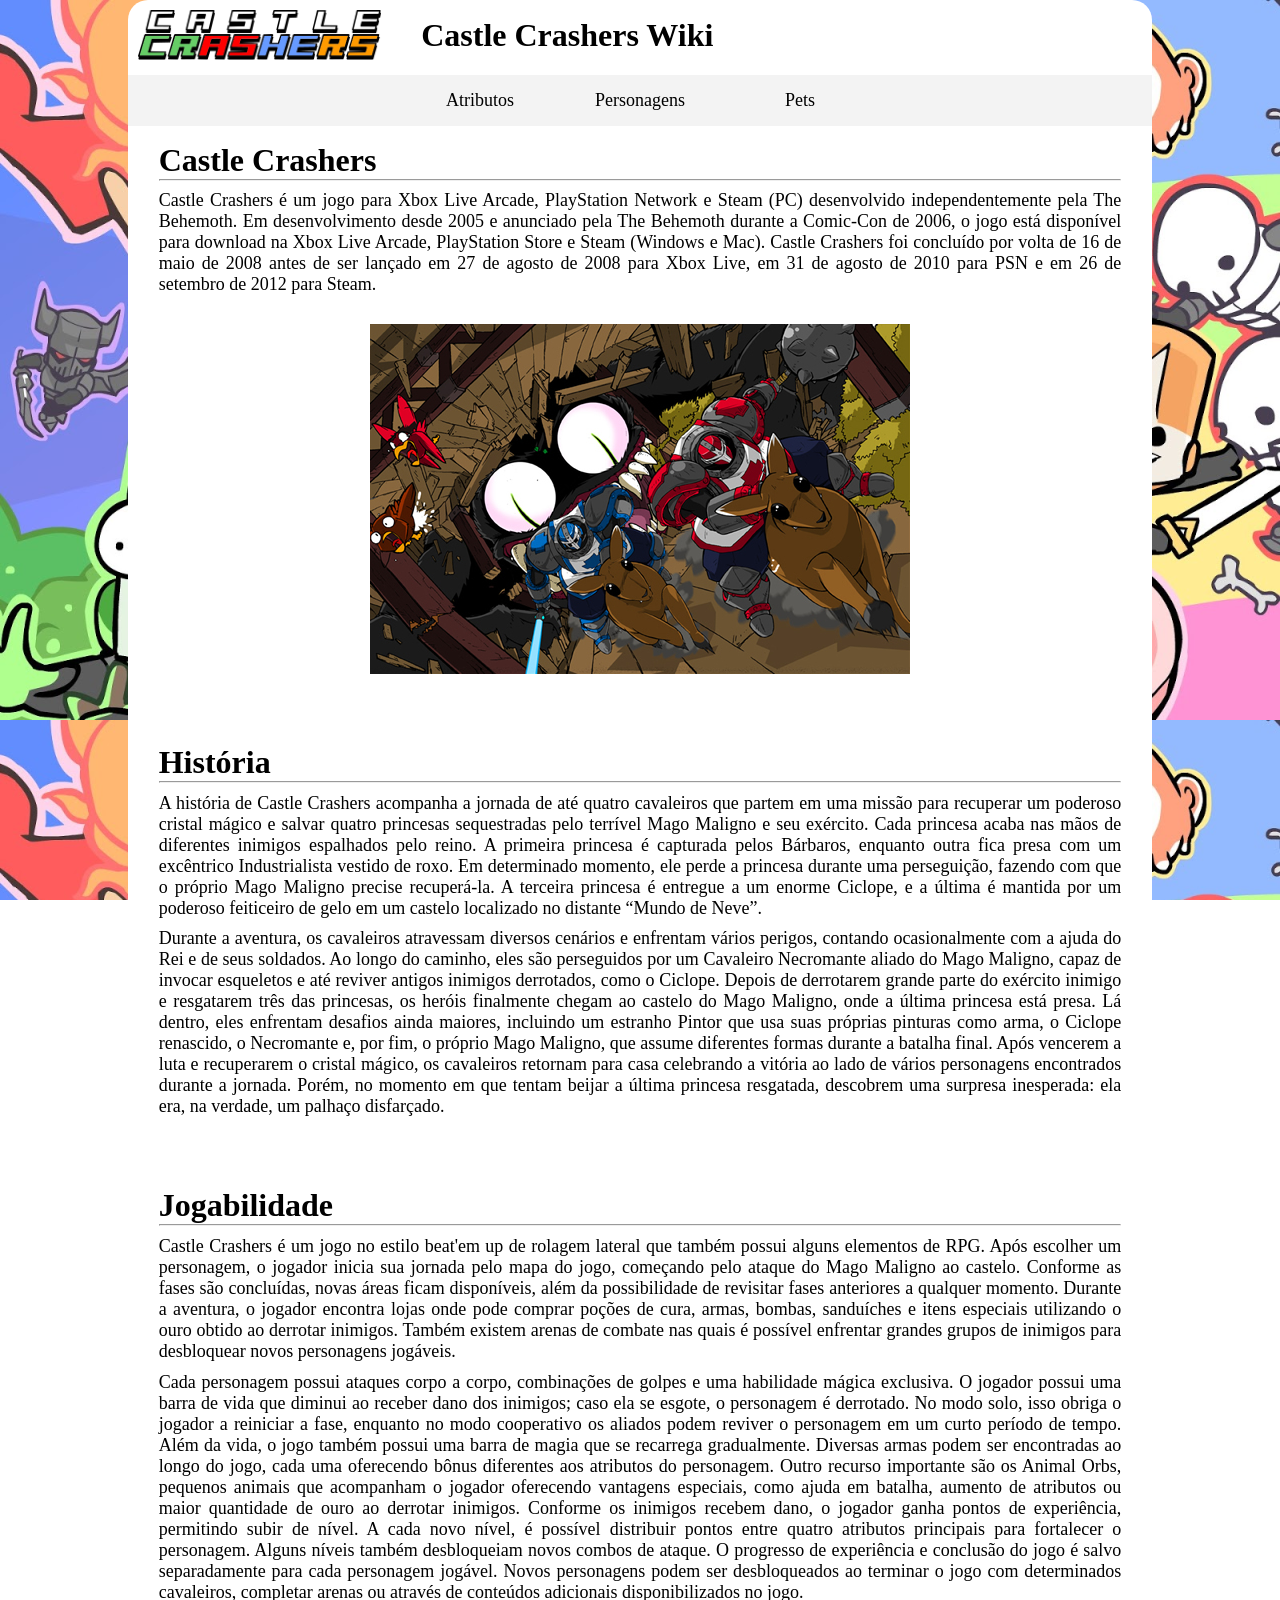
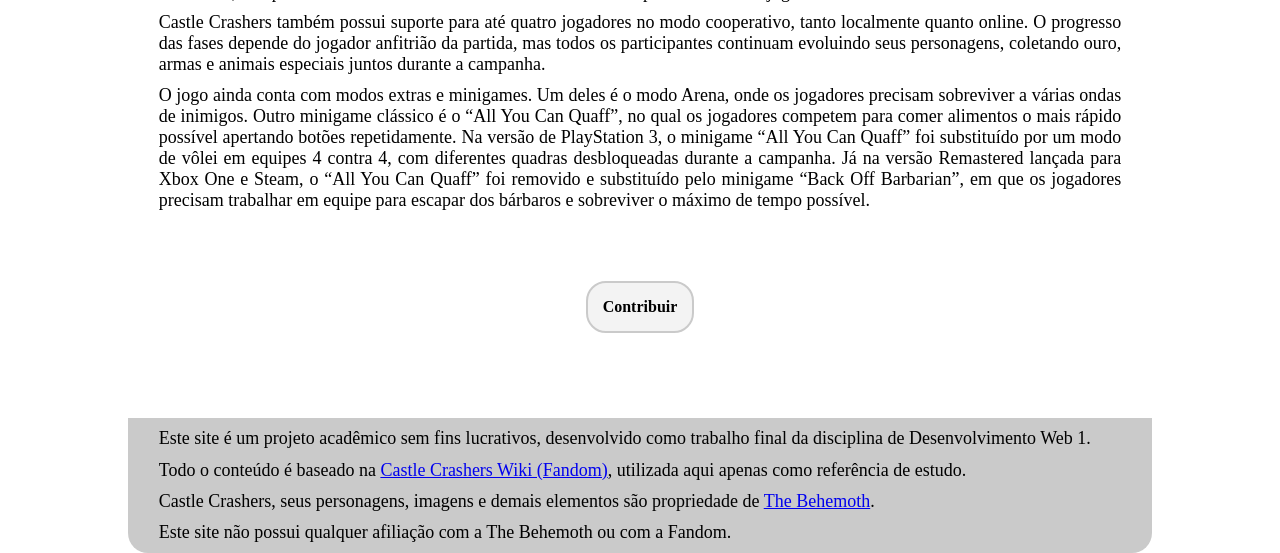
==== index.html @ 64198221 "Atualização no rodapé Tirei a div class='rodape' para usar a tag footer. Também mudei o texto do rod" ====
<!DOCTYPE html>
<html>
<head>
    <meta charset = "UTF-8">
    <title>Castle Crashers Wiki</title>
    <link rel = "icon" href = "imagens/icone.webp">
    <link rel = "stylesheet" href = "index.css">
</head>
<body>
    <div class = "container">

        <div class = "cabeçalho">
            <img src="imagens/logo.png" height="50px">
            <h1>Castle Crashers Wiki</h1>
        </div>
        
        <div class = "nav">
            <a href="atributos.html" class = "botao atributos">Atributos</a>
            <a href="personagens.html" class = "botao personagens">Personagens</a>
            <a href="pets.html" class = "botao pets">Pets</a>
        </div>
        
        <div class = "conteudo-principal">

            <div class="informacoes">
                <h1>Castle Crashers</h1>
                <hr>
                <p>
                Castle Crashers é um jogo para Xbox Live Arcade, PlayStation Network e Steam (PC) desenvolvido independentemente pela The Behemoth. Em desenvolvimento desde 2005 e anunciado pela The Behemoth durante a Comic-Con de 2006, o jogo está disponível para download na Xbox Live Arcade, PlayStation Store e Steam (Windows e Mac). Castle Crashers foi concluído por volta de 16 de maio de 2008 antes de ser lançado em 27 de agosto de 2008 para Xbox Live, em 31 de agosto de 2010 para PSN e em 26 de setembro de 2012 para Steam.
                </p>
                <figure>
                    <img src="imagens/imagem-da-pagina-principal.jpg" alt="imagem_sobre_o_jogo">
                </figure>
            </div>

            <div class = "historia">
                <h1>História</h1>
                <hr>
                <p>
                    A história de Castle Crashers acompanha a jornada de até quatro cavaleiros que partem em uma missão para recuperar um poderoso cristal mágico e salvar quatro princesas sequestradas pelo terrível Mago Maligno e seu exército. Cada princesa acaba nas mãos de diferentes inimigos espalhados pelo reino. A primeira princesa é capturada pelos Bárbaros, enquanto outra fica presa com um excêntrico Industrialista vestido de roxo. Em determinado momento, ele perde a princesa durante uma perseguição, fazendo com que o próprio Mago Maligno precise recuperá-la. A terceira princesa é entregue a um enorme Ciclope, e a última é mantida por um poderoso feiticeiro de gelo em um castelo localizado no distante “Mundo de Neve”.
                </p>
                <p>
                    Durante a aventura, os cavaleiros atravessam diversos cenários e enfrentam vários perigos, contando ocasionalmente com a ajuda do Rei e de seus soldados. Ao longo do caminho, eles são perseguidos por um Cavaleiro Necromante aliado do Mago Maligno, capaz de invocar esqueletos e até reviver antigos inimigos derrotados, como o Ciclope. Depois de derrotarem grande parte do exército inimigo e resgatarem três das princesas, os heróis finalmente chegam ao castelo do Mago Maligno, onde a última princesa está presa. Lá dentro, eles enfrentam desafios ainda maiores, incluindo um estranho Pintor que usa suas próprias pinturas como arma, o Ciclope renascido, o Necromante e, por fim, o próprio Mago Maligno, que assume diferentes formas durante a batalha final. Após vencerem a luta e recuperarem o cristal mágico, os cavaleiros retornam para casa celebrando a vitória ao lado de vários personagens encontrados durante a jornada. Porém, no momento em que tentam beijar a última princesa resgatada, descobrem uma surpresa inesperada: ela era, na verdade, um palhaço disfarçado.
                </p>
            </div>

            <div class = "jogabilidade">
                <h1>Jogabilidade</h1>
                <hr>
                <p>
                    Castle Crashers é um jogo no estilo beat'em up de rolagem lateral que também possui alguns elementos de RPG. Após escolher um personagem, o jogador inicia sua jornada pelo mapa do jogo, começando pelo ataque do Mago Maligno ao castelo. Conforme as fases são concluídas, novas áreas ficam disponíveis, além da possibilidade de revisitar fases anteriores a qualquer momento. Durante a aventura, o jogador encontra lojas onde pode comprar poções de cura, armas, bombas, sanduíches e itens especiais utilizando o ouro obtido ao derrotar inimigos. Também existem arenas de combate nas quais é possível enfrentar grandes grupos de inimigos para desbloquear novos personagens jogáveis.
                </p>
                <p>
                    Cada personagem possui ataques corpo a corpo, combinações de golpes e uma habilidade mágica exclusiva. O jogador possui uma barra de vida que diminui ao receber dano dos inimigos; caso ela se esgote, o personagem é derrotado. No modo solo, isso obriga o jogador a reiniciar a fase, enquanto no modo cooperativo os aliados podem reviver o personagem em um curto período de tempo. Além da vida, o jogo também possui uma barra de magia que se recarrega gradualmente. Diversas armas podem ser encontradas ao longo do jogo, cada uma oferecendo bônus diferentes aos atributos do personagem. Outro recurso importante são os Animal Orbs, pequenos animais que acompanham o jogador oferecendo vantagens especiais, como ajuda em batalha, aumento de atributos ou maior quantidade de ouro ao derrotar inimigos. Conforme os inimigos recebem dano, o jogador ganha pontos de experiência, permitindo subir de nível. A cada novo nível, é possível distribuir pontos entre quatro atributos principais para fortalecer o personagem. Alguns níveis também desbloqueiam novos combos de ataque. O progresso de experiência e conclusão do jogo é salvo separadamente para cada personagem jogável. Novos personagens podem ser desbloqueados ao terminar o jogo com determinados cavaleiros, completar arenas ou através de conteúdos adicionais disponibilizados no jogo.
                </p>
                <p>
                    Castle Crashers também possui suporte para até quatro jogadores no modo cooperativo, tanto localmente quanto online. O progresso das fases depende do jogador anfitrião da partida, mas todos os participantes continuam evoluindo seus personagens, coletando ouro, armas e animais especiais juntos durante a campanha.
                </p>
                <p>
                    O jogo ainda conta com modos extras e minigames. Um deles é o modo Arena, onde os jogadores precisam sobreviver a várias ondas de inimigos. Outro minigame clássico é o “All You Can Quaff”, no qual os jogadores competem para comer alimentos o mais rápido possível apertando botões repetidamente. Na versão de PlayStation 3, o minigame “All You Can Quaff” foi substituído por um modo de vôlei em equipes 4 contra 4, com diferentes quadras desbloqueadas durante a campanha. Já na versão Remastered lançada para Xbox One e Steam, o “All You Can Quaff” foi removido e substituído pelo minigame “Back Off Barbarian”, em que os jogadores precisam trabalhar em equipe para escapar dos bárbaros e sobreviver o máximo de tempo possível.
                </p>
            </div>

            <div class="contribuicao">
                <a href = "cadastro.html">Contribuir</a>
            </div>
        </div>

        <footer>
            <p>Este site é um projeto acadêmico sem fins lucrativos, desenvolvido como trabalho final da disciplina de Desenvolvimento Web 1.</p>
            <p>Todo o conteúdo é baseado na <a href="https://castlecrashers.fandom.com/wiki/Castle_Crashers_Wiki" target="_blank">Castle Crashers Wiki (Fandom)</a>, utilizada aqui apenas como referência de estudo.</p>
            <p>Castle Crashers, seus personagens, imagens e demais elementos são propriedade de <a href="https://www.thebehemoth.com/" target="_blank">The Behemoth</a>.</p>
            <p>Este site não possui qualquer afiliação com a The Behemoth ou com a Fandom.</p>
        </footer>

    </div>
</body>
</html>
---- index.css ----
* {
    margin: 0;
    padding: 0;
}

body {
    background-image: url(imagens/imagem_de_fundo.jpg);
    background-repeat: repeat;
    background-attachment: fixed;
    background-size: 100%;
}

.container {
    display: flex;
    flex-direction: column;
    margin: 0 10% 0 10%;
    background-color: white;
    gap: 5px;
    border-radius: 20px;
    text-align: justify;
}

.cabeçalho {
    display: flex;
    align-items: center;
    gap: 30px;
    height: 5%;
}

.cabeçalho img {
    margin: 1%;
}

.nav {
    display: flex;
    justify-content: center;
    align-items: center;
    gap: 30px;
    background-color: rgb(243, 243, 243);
}

.botao {
    display: flex;
    justify-content: center;
    align-items: center;
    height: 100%;
    width: 100px;
    padding: 15px;
    text-decoration: none;
    color: black;
    cursor: pointer;
    font-size: 18px;
}

.botao:hover {
    background-color: rgb(202, 202, 202);
}

.conteudo-principal {
    margin: 1% 3% 1% 3%;
    display: flex;
    flex-direction: column;
    gap: 70px;
}

.conteudo-principal img {
    margin: 3% auto 0% auto;
    display: block;
}

.conteudo-principal p {
    margin-top: 1%;
    font-size: 18px;
}

.contribuicao {
    display: flex;
    align-items: center;
    justify-content: center;
}

.contribuicao a {
    background-color: rgb(243, 243, 243);
    border: 2px solid rgb(202, 202, 202);
    border-radius: 20px;
    padding: 15px;
    text-decoration: none;
    color: black;
    font-weight: bold;
}

footer {
    margin-top: 70px;
    height: auto;
    border-radius: 0px 0px 20px 20px;
    background-color: rgb(202, 202, 202);
}

footer p {
    margin: 1% 3% 1% 3%;
    font-size: 18px;
}



@media (max-width: 750px) {
    .informacoes img {
        height: 150px;
    }
    h1 {
        font-size: 26px;
    }
    h2 {
        font-size: 20px;
    }
    p {
        font-size: 14px;
    }
}
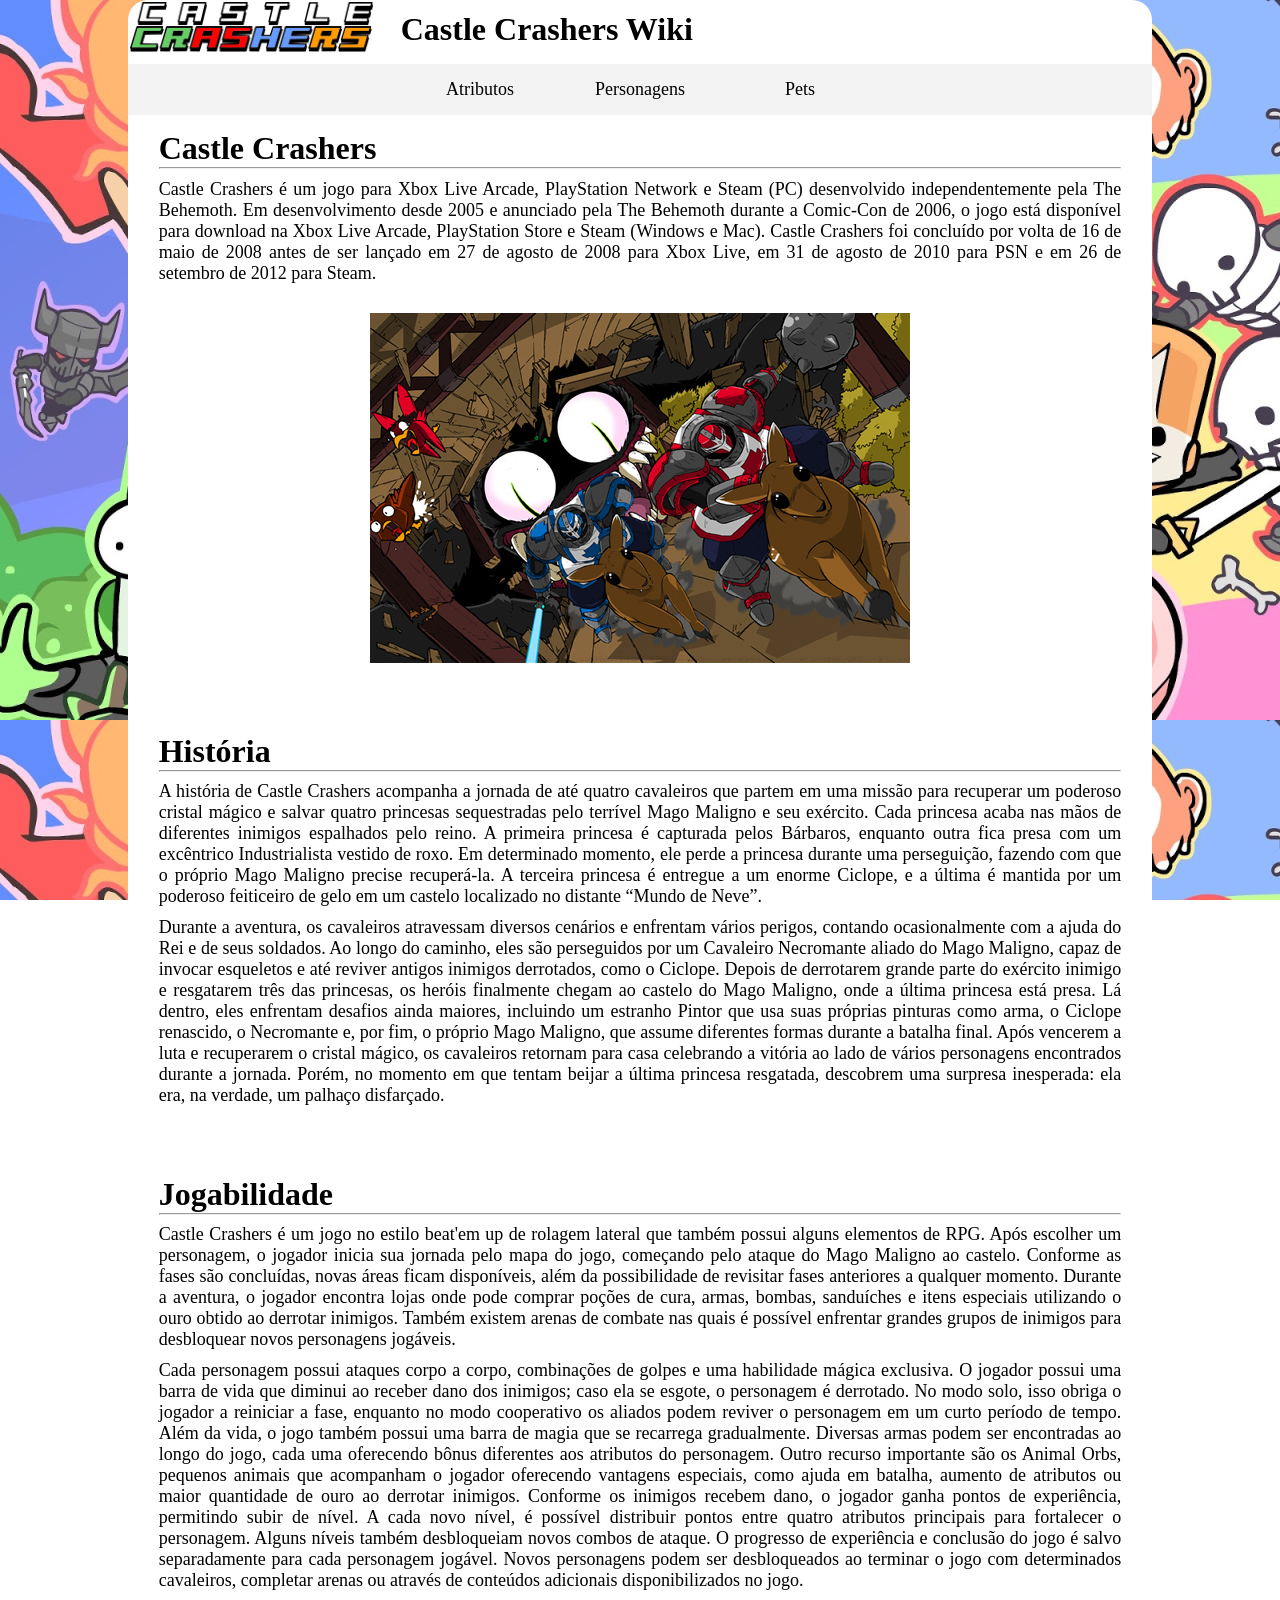
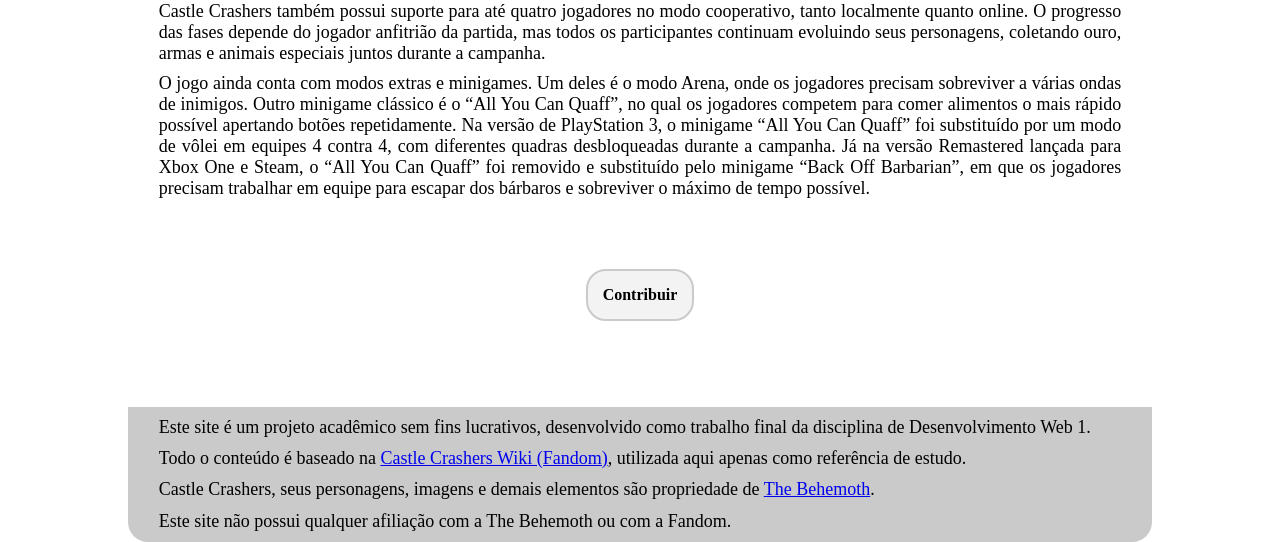
==== commit 0ca9f3bb: "Âncora na logo Coloquei a logo em todas as páginas como ancora para a página inicial." ====
--- a/index.html
+++ b/index.html
@@ -10,7 +10,7 @@
     <div class = "container">
 
         <div class = "cabeçalho">
-            <img src="imagens/logo.png" height="50px">
+            <a href="index.html"><img src="imagens/logo.png" height="50px"></a>
             <h1>Castle Crashers Wiki</h1>
         </div>
         
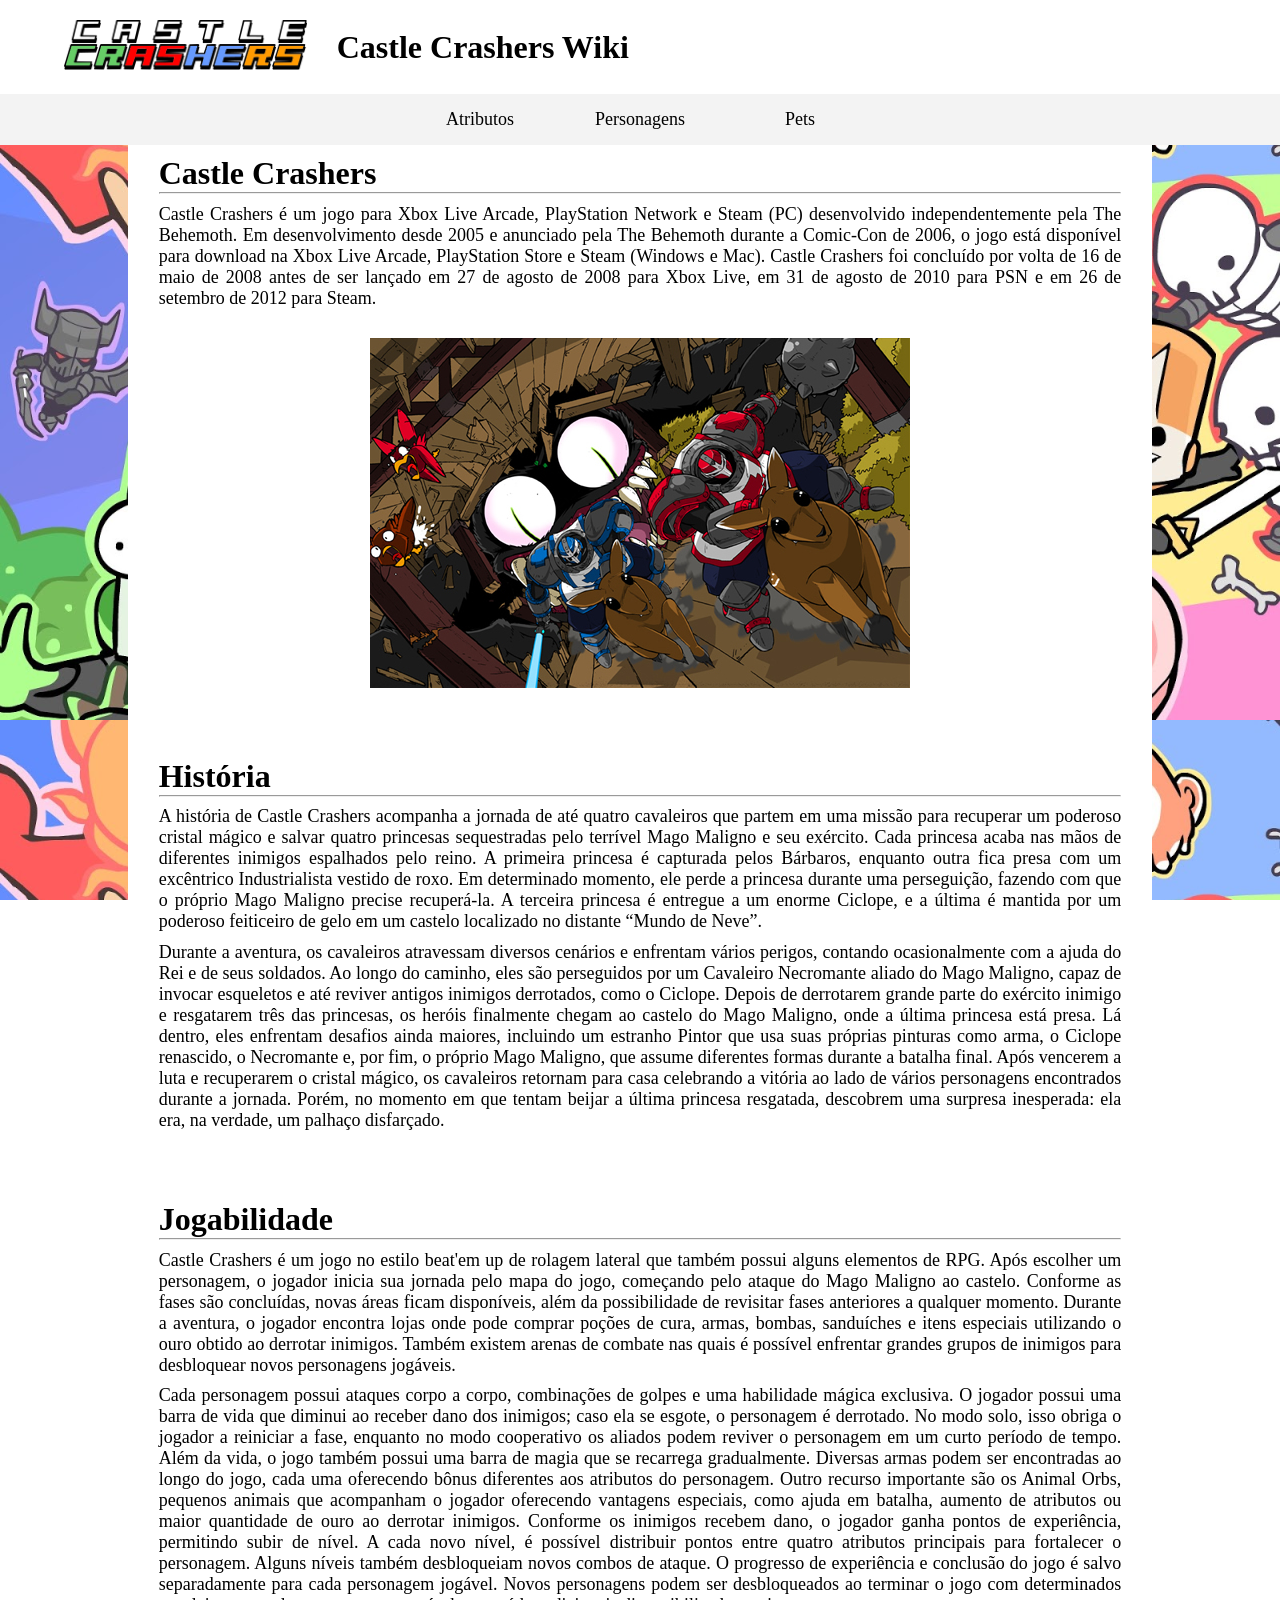
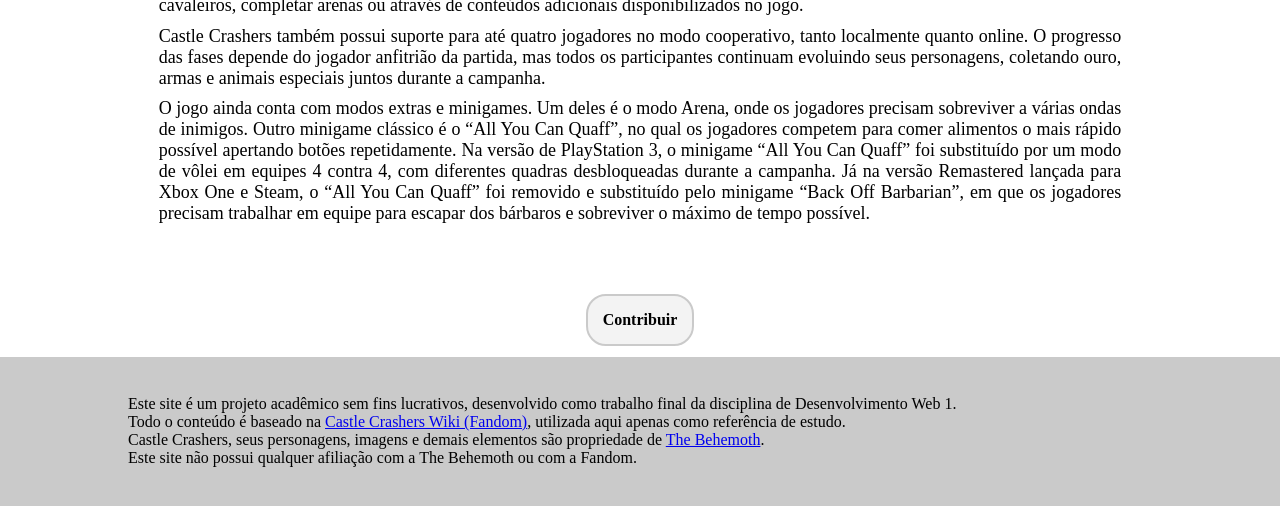
==== commit 89620590: "Alteração nas tags e mudança da estrutura Tirei o cabeçalho, navegação e rodapé do container." ====
--- a/index.html
+++ b/index.html
@@ -7,18 +7,19 @@
     <link rel = "stylesheet" href = "index.css">
 </head>
 <body>
-    <div class = "container">
+    
+    <header>
+        <a href="index.html"><img src="imagens/logo.png" height="50px"></a>
+        <h1>Castle Crashers Wiki</h1>
+    </header>
 
-        <div class = "cabeçalho">
-            <a href="index.html"><img src="imagens/logo.png" height="50px"></a>
-            <h1>Castle Crashers Wiki</h1>
-        </div>
-        
-        <div class = "nav">
-            <a href="atributos.html" class = "botao atributos">Atributos</a>
-            <a href="personagens.html" class = "botao personagens">Personagens</a>
-            <a href="pets.html" class = "botao pets">Pets</a>
-        </div>
+    <nav>
+        <a href="atributos.html" class = "botao atributos">Atributos</a>
+        <a href="personagens.html" class = "botao personagens">Personagens</a>
+        <a href="pets.html" class = "botao pets">Pets</a>
+    </nav>
+
+    <main>
         
         <div class = "conteudo-principal">
 
@@ -66,13 +67,14 @@
             </div>
         </div>
 
-        <footer>
-            <p>Este site é um projeto acadêmico sem fins lucrativos, desenvolvido como trabalho final da disciplina de Desenvolvimento Web 1.</p>
-            <p>Todo o conteúdo é baseado na <a href="https://castlecrashers.fandom.com/wiki/Castle_Crashers_Wiki" target="_blank">Castle Crashers Wiki (Fandom)</a>, utilizada aqui apenas como referência de estudo.</p>
-            <p>Castle Crashers, seus personagens, imagens e demais elementos são propriedade de <a href="https://www.thebehemoth.com/" target="_blank">The Behemoth</a>.</p>
-            <p>Este site não possui qualquer afiliação com a The Behemoth ou com a Fandom.</p>
-        </footer>
+    </main>
 
-    </div>
+    <footer>
+        <p>Este site é um projeto acadêmico sem fins lucrativos, desenvolvido como trabalho final da disciplina de Desenvolvimento Web 1.</p>
+        <p>Todo o conteúdo é baseado na <a href="https://castlecrashers.fandom.com/wiki/Castle_Crashers_Wiki" target="_blank">Castle Crashers Wiki (Fandom)</a>, utilizada aqui apenas como referência de estudo.</p>
+        <p>Castle Crashers, seus personagens, imagens e demais elementos são propriedade de <a href="https://www.thebehemoth.com/" target="_blank">The Behemoth</a>.</p>
+        <p>Este site não possui qualquer afiliação com a The Behemoth ou com a Fandom.</p>
+    </footer>
+
 </body>
 </html>
--- a/index.css
+++ b/index.css
@@ -10,33 +10,32 @@
     background-size: 100%;
 }
 
-.container {
+header {
+    display: flex;
+    align-items: center;
+    gap: 30px;
+    padding: 20px 5%;
+    background-color: white;
+}
+
+nav {
+    display: flex;
+    justify-content: center;
+    align-items: center;
+    gap: 30px;
+    background-color: rgb(243, 243, 243);
+    position: sticky;
+    top: 0;
+    z-index: 100;
+}
+
+main {
     display: flex;
     flex-direction: column;
     margin: 0 10% 0 10%;
     background-color: white;
     gap: 5px;
-    border-radius: 20px;
     text-align: justify;
-}
-
-.cabeçalho {
-    display: flex;
-    align-items: center;
-    gap: 30px;
-    height: 5%;
-}
-
-.cabeçalho img {
-    margin: 1%;
-}
-
-.nav {
-    display: flex;
-    justify-content: center;
-    align-items: center;
-    gap: 30px;
-    background-color: rgb(243, 243, 243);
 }
 
 .botao {
@@ -90,18 +89,9 @@
 }
 
 footer {
-    margin-top: 70px;
-    height: auto;
-    border-radius: 0px 0px 20px 20px;
     background-color: rgb(202, 202, 202);
+    padding: 3% 10%;
 }
-
-footer p {
-    margin: 1% 3% 1% 3%;
-    font-size: 18px;
-}
-
-
 
 @media (max-width: 750px) {
     .informacoes img {
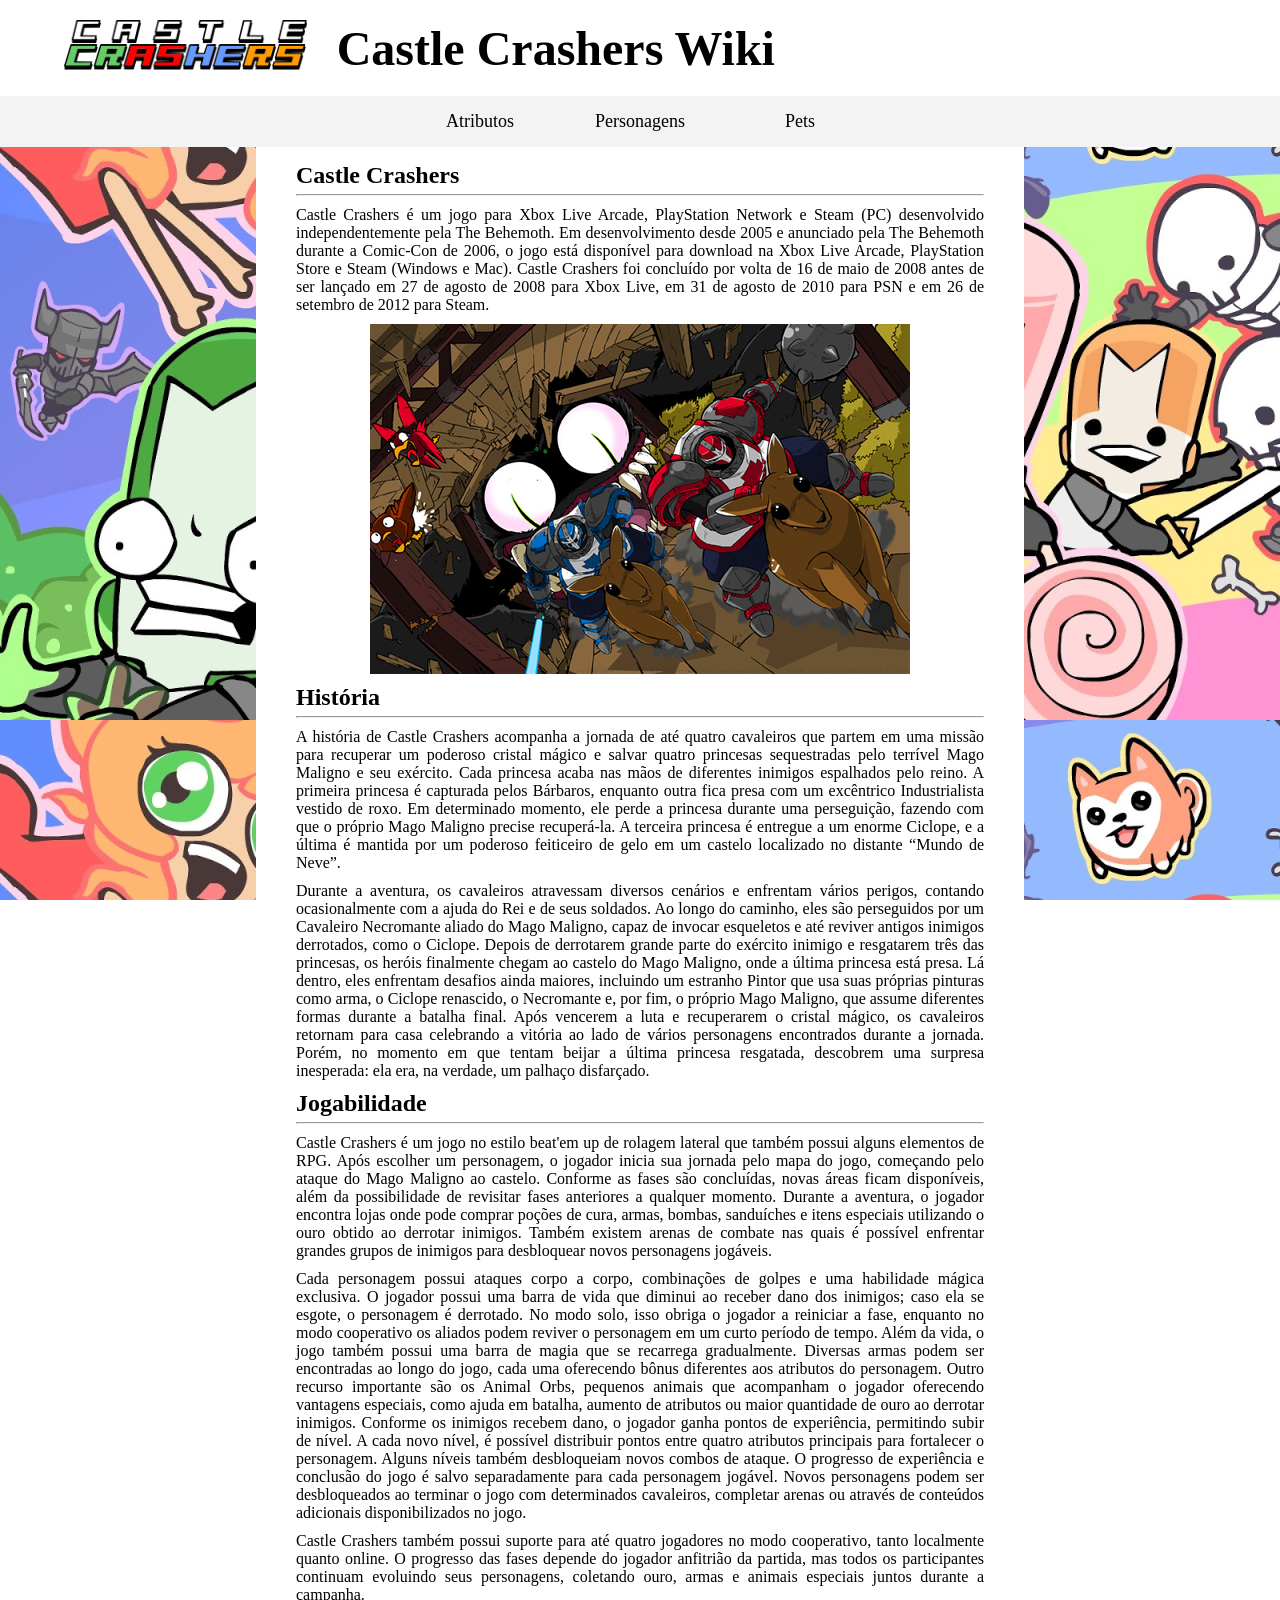
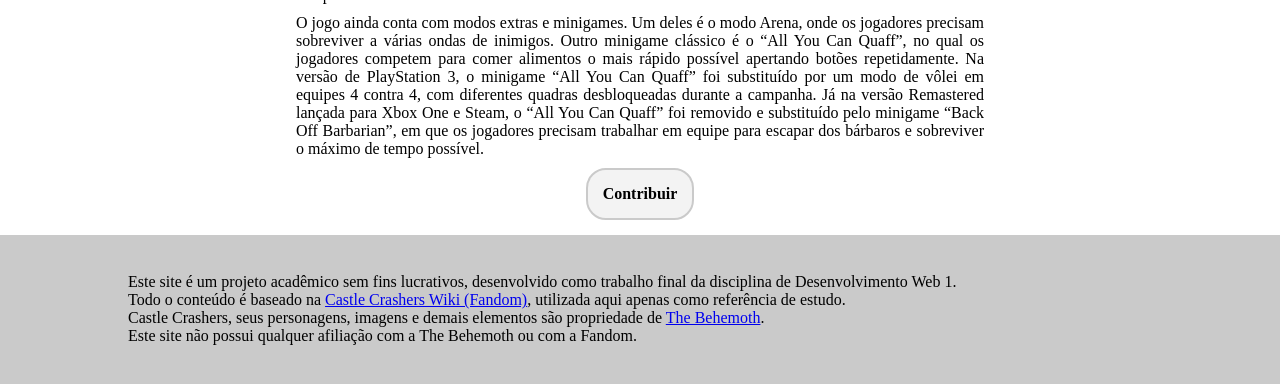
==== commit 4fb55509: "Mudança no index Troquei div por tags que representem as divs anteriores." ====
--- a/index.html
+++ b/index.html
@@ -20,53 +20,48 @@
     </nav>
 
     <main>
-        
-        <div class = "conteudo-principal">
+        <section>
+            <h2>Castle Crashers</h2>
+            <hr>
+            <p>
+            Castle Crashers é um jogo para Xbox Live Arcade, PlayStation Network e Steam (PC) desenvolvido independentemente pela The Behemoth. Em desenvolvimento desde 2005 e anunciado pela The Behemoth durante a Comic-Con de 2006, o jogo está disponível para download na Xbox Live Arcade, PlayStation Store e Steam (Windows e Mac). Castle Crashers foi concluído por volta de 16 de maio de 2008 antes de ser lançado em 27 de agosto de 2008 para Xbox Live, em 31 de agosto de 2010 para PSN e em 26 de setembro de 2012 para Steam.
+            </p>
+            <figure>
+                <img src="imagens/imagem-da-pagina-principal.jpg" alt="imagem_sobre_o_jogo">
+            </figure>
+        </section>
 
-            <div class="informacoes">
-                <h1>Castle Crashers</h1>
-                <hr>
-                <p>
-                Castle Crashers é um jogo para Xbox Live Arcade, PlayStation Network e Steam (PC) desenvolvido independentemente pela The Behemoth. Em desenvolvimento desde 2005 e anunciado pela The Behemoth durante a Comic-Con de 2006, o jogo está disponível para download na Xbox Live Arcade, PlayStation Store e Steam (Windows e Mac). Castle Crashers foi concluído por volta de 16 de maio de 2008 antes de ser lançado em 27 de agosto de 2008 para Xbox Live, em 31 de agosto de 2010 para PSN e em 26 de setembro de 2012 para Steam.
-                </p>
-                <figure>
-                    <img src="imagens/imagem-da-pagina-principal.jpg" alt="imagem_sobre_o_jogo">
-                </figure>
-            </div>
+        <section>
+            <h2>História</h2>
+            <hr>
+            <p>
+                A história de Castle Crashers acompanha a jornada de até quatro cavaleiros que partem em uma missão para recuperar um poderoso cristal mágico e salvar quatro princesas sequestradas pelo terrível Mago Maligno e seu exército. Cada princesa acaba nas mãos de diferentes inimigos espalhados pelo reino. A primeira princesa é capturada pelos Bárbaros, enquanto outra fica presa com um excêntrico Industrialista vestido de roxo. Em determinado momento, ele perde a princesa durante uma perseguição, fazendo com que o próprio Mago Maligno precise recuperá-la. A terceira princesa é entregue a um enorme Ciclope, e a última é mantida por um poderoso feiticeiro de gelo em um castelo localizado no distante “Mundo de Neve”.
+            </p>
+            <p>
+                Durante a aventura, os cavaleiros atravessam diversos cenários e enfrentam vários perigos, contando ocasionalmente com a ajuda do Rei e de seus soldados. Ao longo do caminho, eles são perseguidos por um Cavaleiro Necromante aliado do Mago Maligno, capaz de invocar esqueletos e até reviver antigos inimigos derrotados, como o Ciclope. Depois de derrotarem grande parte do exército inimigo e resgatarem três das princesas, os heróis finalmente chegam ao castelo do Mago Maligno, onde a última princesa está presa. Lá dentro, eles enfrentam desafios ainda maiores, incluindo um estranho Pintor que usa suas próprias pinturas como arma, o Ciclope renascido, o Necromante e, por fim, o próprio Mago Maligno, que assume diferentes formas durante a batalha final. Após vencerem a luta e recuperarem o cristal mágico, os cavaleiros retornam para casa celebrando a vitória ao lado de vários personagens encontrados durante a jornada. Porém, no momento em que tentam beijar a última princesa resgatada, descobrem uma surpresa inesperada: ela era, na verdade, um palhaço disfarçado.
+            </p>
+        </section>
 
-            <div class = "historia">
-                <h1>História</h1>
-                <hr>
-                <p>
-                    A história de Castle Crashers acompanha a jornada de até quatro cavaleiros que partem em uma missão para recuperar um poderoso cristal mágico e salvar quatro princesas sequestradas pelo terrível Mago Maligno e seu exército. Cada princesa acaba nas mãos de diferentes inimigos espalhados pelo reino. A primeira princesa é capturada pelos Bárbaros, enquanto outra fica presa com um excêntrico Industrialista vestido de roxo. Em determinado momento, ele perde a princesa durante uma perseguição, fazendo com que o próprio Mago Maligno precise recuperá-la. A terceira princesa é entregue a um enorme Ciclope, e a última é mantida por um poderoso feiticeiro de gelo em um castelo localizado no distante “Mundo de Neve”.
-                </p>
-                <p>
-                    Durante a aventura, os cavaleiros atravessam diversos cenários e enfrentam vários perigos, contando ocasionalmente com a ajuda do Rei e de seus soldados. Ao longo do caminho, eles são perseguidos por um Cavaleiro Necromante aliado do Mago Maligno, capaz de invocar esqueletos e até reviver antigos inimigos derrotados, como o Ciclope. Depois de derrotarem grande parte do exército inimigo e resgatarem três das princesas, os heróis finalmente chegam ao castelo do Mago Maligno, onde a última princesa está presa. Lá dentro, eles enfrentam desafios ainda maiores, incluindo um estranho Pintor que usa suas próprias pinturas como arma, o Ciclope renascido, o Necromante e, por fim, o próprio Mago Maligno, que assume diferentes formas durante a batalha final. Após vencerem a luta e recuperarem o cristal mágico, os cavaleiros retornam para casa celebrando a vitória ao lado de vários personagens encontrados durante a jornada. Porém, no momento em que tentam beijar a última princesa resgatada, descobrem uma surpresa inesperada: ela era, na verdade, um palhaço disfarçado.
-                </p>
-            </div>
+        <section>
+            <h2>Jogabilidade</h2>
+            <hr>
+            <p>
+                Castle Crashers é um jogo no estilo beat'em up de rolagem lateral que também possui alguns elementos de RPG. Após escolher um personagem, o jogador inicia sua jornada pelo mapa do jogo, começando pelo ataque do Mago Maligno ao castelo. Conforme as fases são concluídas, novas áreas ficam disponíveis, além da possibilidade de revisitar fases anteriores a qualquer momento. Durante a aventura, o jogador encontra lojas onde pode comprar poções de cura, armas, bombas, sanduíches e itens especiais utilizando o ouro obtido ao derrotar inimigos. Também existem arenas de combate nas quais é possível enfrentar grandes grupos de inimigos para desbloquear novos personagens jogáveis.
+            </p>
+            <p>
+                Cada personagem possui ataques corpo a corpo, combinações de golpes e uma habilidade mágica exclusiva. O jogador possui uma barra de vida que diminui ao receber dano dos inimigos; caso ela se esgote, o personagem é derrotado. No modo solo, isso obriga o jogador a reiniciar a fase, enquanto no modo cooperativo os aliados podem reviver o personagem em um curto período de tempo. Além da vida, o jogo também possui uma barra de magia que se recarrega gradualmente. Diversas armas podem ser encontradas ao longo do jogo, cada uma oferecendo bônus diferentes aos atributos do personagem. Outro recurso importante são os Animal Orbs, pequenos animais que acompanham o jogador oferecendo vantagens especiais, como ajuda em batalha, aumento de atributos ou maior quantidade de ouro ao derrotar inimigos. Conforme os inimigos recebem dano, o jogador ganha pontos de experiência, permitindo subir de nível. A cada novo nível, é possível distribuir pontos entre quatro atributos principais para fortalecer o personagem. Alguns níveis também desbloqueiam novos combos de ataque. O progresso de experiência e conclusão do jogo é salvo separadamente para cada personagem jogável. Novos personagens podem ser desbloqueados ao terminar o jogo com determinados cavaleiros, completar arenas ou através de conteúdos adicionais disponibilizados no jogo.
+            </p>
+            <p>
+                Castle Crashers também possui suporte para até quatro jogadores no modo cooperativo, tanto localmente quanto online. O progresso das fases depende do jogador anfitrião da partida, mas todos os participantes continuam evoluindo seus personagens, coletando ouro, armas e animais especiais juntos durante a campanha.
+            </p>
+            <p>
+                O jogo ainda conta com modos extras e minigames. Um deles é o modo Arena, onde os jogadores precisam sobreviver a várias ondas de inimigos. Outro minigame clássico é o “All You Can Quaff”, no qual os jogadores competem para comer alimentos o mais rápido possível apertando botões repetidamente. Na versão de PlayStation 3, o minigame “All You Can Quaff” foi substituído por um modo de vôlei em equipes 4 contra 4, com diferentes quadras desbloqueadas durante a campanha. Já na versão Remastered lançada para Xbox One e Steam, o “All You Can Quaff” foi removido e substituído pelo minigame “Back Off Barbarian”, em que os jogadores precisam trabalhar em equipe para escapar dos bárbaros e sobreviver o máximo de tempo possível.
+            </p>
+        </section>
 
-            <div class = "jogabilidade">
-                <h1>Jogabilidade</h1>
-                <hr>
-                <p>
-                    Castle Crashers é um jogo no estilo beat'em up de rolagem lateral que também possui alguns elementos de RPG. Após escolher um personagem, o jogador inicia sua jornada pelo mapa do jogo, começando pelo ataque do Mago Maligno ao castelo. Conforme as fases são concluídas, novas áreas ficam disponíveis, além da possibilidade de revisitar fases anteriores a qualquer momento. Durante a aventura, o jogador encontra lojas onde pode comprar poções de cura, armas, bombas, sanduíches e itens especiais utilizando o ouro obtido ao derrotar inimigos. Também existem arenas de combate nas quais é possível enfrentar grandes grupos de inimigos para desbloquear novos personagens jogáveis.
-                </p>
-                <p>
-                    Cada personagem possui ataques corpo a corpo, combinações de golpes e uma habilidade mágica exclusiva. O jogador possui uma barra de vida que diminui ao receber dano dos inimigos; caso ela se esgote, o personagem é derrotado. No modo solo, isso obriga o jogador a reiniciar a fase, enquanto no modo cooperativo os aliados podem reviver o personagem em um curto período de tempo. Além da vida, o jogo também possui uma barra de magia que se recarrega gradualmente. Diversas armas podem ser encontradas ao longo do jogo, cada uma oferecendo bônus diferentes aos atributos do personagem. Outro recurso importante são os Animal Orbs, pequenos animais que acompanham o jogador oferecendo vantagens especiais, como ajuda em batalha, aumento de atributos ou maior quantidade de ouro ao derrotar inimigos. Conforme os inimigos recebem dano, o jogador ganha pontos de experiência, permitindo subir de nível. A cada novo nível, é possível distribuir pontos entre quatro atributos principais para fortalecer o personagem. Alguns níveis também desbloqueiam novos combos de ataque. O progresso de experiência e conclusão do jogo é salvo separadamente para cada personagem jogável. Novos personagens podem ser desbloqueados ao terminar o jogo com determinados cavaleiros, completar arenas ou através de conteúdos adicionais disponibilizados no jogo.
-                </p>
-                <p>
-                    Castle Crashers também possui suporte para até quatro jogadores no modo cooperativo, tanto localmente quanto online. O progresso das fases depende do jogador anfitrião da partida, mas todos os participantes continuam evoluindo seus personagens, coletando ouro, armas e animais especiais juntos durante a campanha.
-                </p>
-                <p>
-                    O jogo ainda conta com modos extras e minigames. Um deles é o modo Arena, onde os jogadores precisam sobreviver a várias ondas de inimigos. Outro minigame clássico é o “All You Can Quaff”, no qual os jogadores competem para comer alimentos o mais rápido possível apertando botões repetidamente. Na versão de PlayStation 3, o minigame “All You Can Quaff” foi substituído por um modo de vôlei em equipes 4 contra 4, com diferentes quadras desbloqueadas durante a campanha. Já na versão Remastered lançada para Xbox One e Steam, o “All You Can Quaff” foi removido e substituído pelo minigame “Back Off Barbarian”, em que os jogadores precisam trabalhar em equipe para escapar dos bárbaros e sobreviver o máximo de tempo possível.
-                </p>
-            </div>
-
-            <div class="contribuicao">
-                <a href = "cadastro.html">Contribuir</a>
-            </div>
+        <div class="contribuicao">
+            <a href = "cadastro.html">Contribuir</a>
         </div>
-
     </main>
 
     <footer>
--- a/index.css
+++ b/index.css
@@ -16,6 +16,7 @@
     gap: 30px;
     padding: 20px 5%;
     background-color: white;
+    font-size: 24px;
 }
 
 nav {
@@ -29,16 +30,7 @@
     z-index: 100;
 }
 
-main {
-    display: flex;
-    flex-direction: column;
-    margin: 0 10% 0 10%;
-    background-color: white;
-    gap: 5px;
-    text-align: justify;
-}
-
-.botao {
+nav a {
     display: flex;
     justify-content: center;
     align-items: center;
@@ -51,25 +43,41 @@
     font-size: 18px;
 }
 
-.botao:hover {
+nav a:hover {
     background-color: rgb(202, 202, 202);
 }
 
-.conteudo-principal {
-    margin: 1% 3% 1% 3%;
+main {
     display: flex;
     flex-direction: column;
-    gap: 70px;
+    text-align: justify;
+    margin: 0 20% 0 20%;
+    background-color: white;
+    padding: 15px 40px;
 }
 
-.conteudo-principal img {
-    margin: 3% auto 0% auto;
-    display: block;
+section h2 {
+    margin-bottom: 5px;
 }
 
-.conteudo-principal p {
-    margin-top: 1%;
-    font-size: 18px;
+section hr {
+    margin-bottom: 10px;
+}
+
+section p {
+    margin-bottom: 10px;
+    font-size: 16px;
+}
+
+section figure {
+    display: flex;
+    justify-content: center;
+    margin-bottom: 10px;
+}
+
+section img {
+    max-width: 100%;
+    height: auto;
 }
 
 .contribuicao {
@@ -88,22 +96,7 @@
     font-weight: bold;
 }
 
-footer {
-    background-color: rgb(202, 202, 202);
-    padding: 3% 10%;
-}
-
-@media (max-width: 750px) {
-    .informacoes img {
-        height: 150px;
-    }
-    h1 {
-        font-size: 26px;
-    }
-    h2 {
-        font-size: 20px;
-    }
-    p {
-        font-size: 14px;
-    }
+    footer {
+        background-color: rgb(202, 202, 202);
+        padding: 3% 10%;
 }
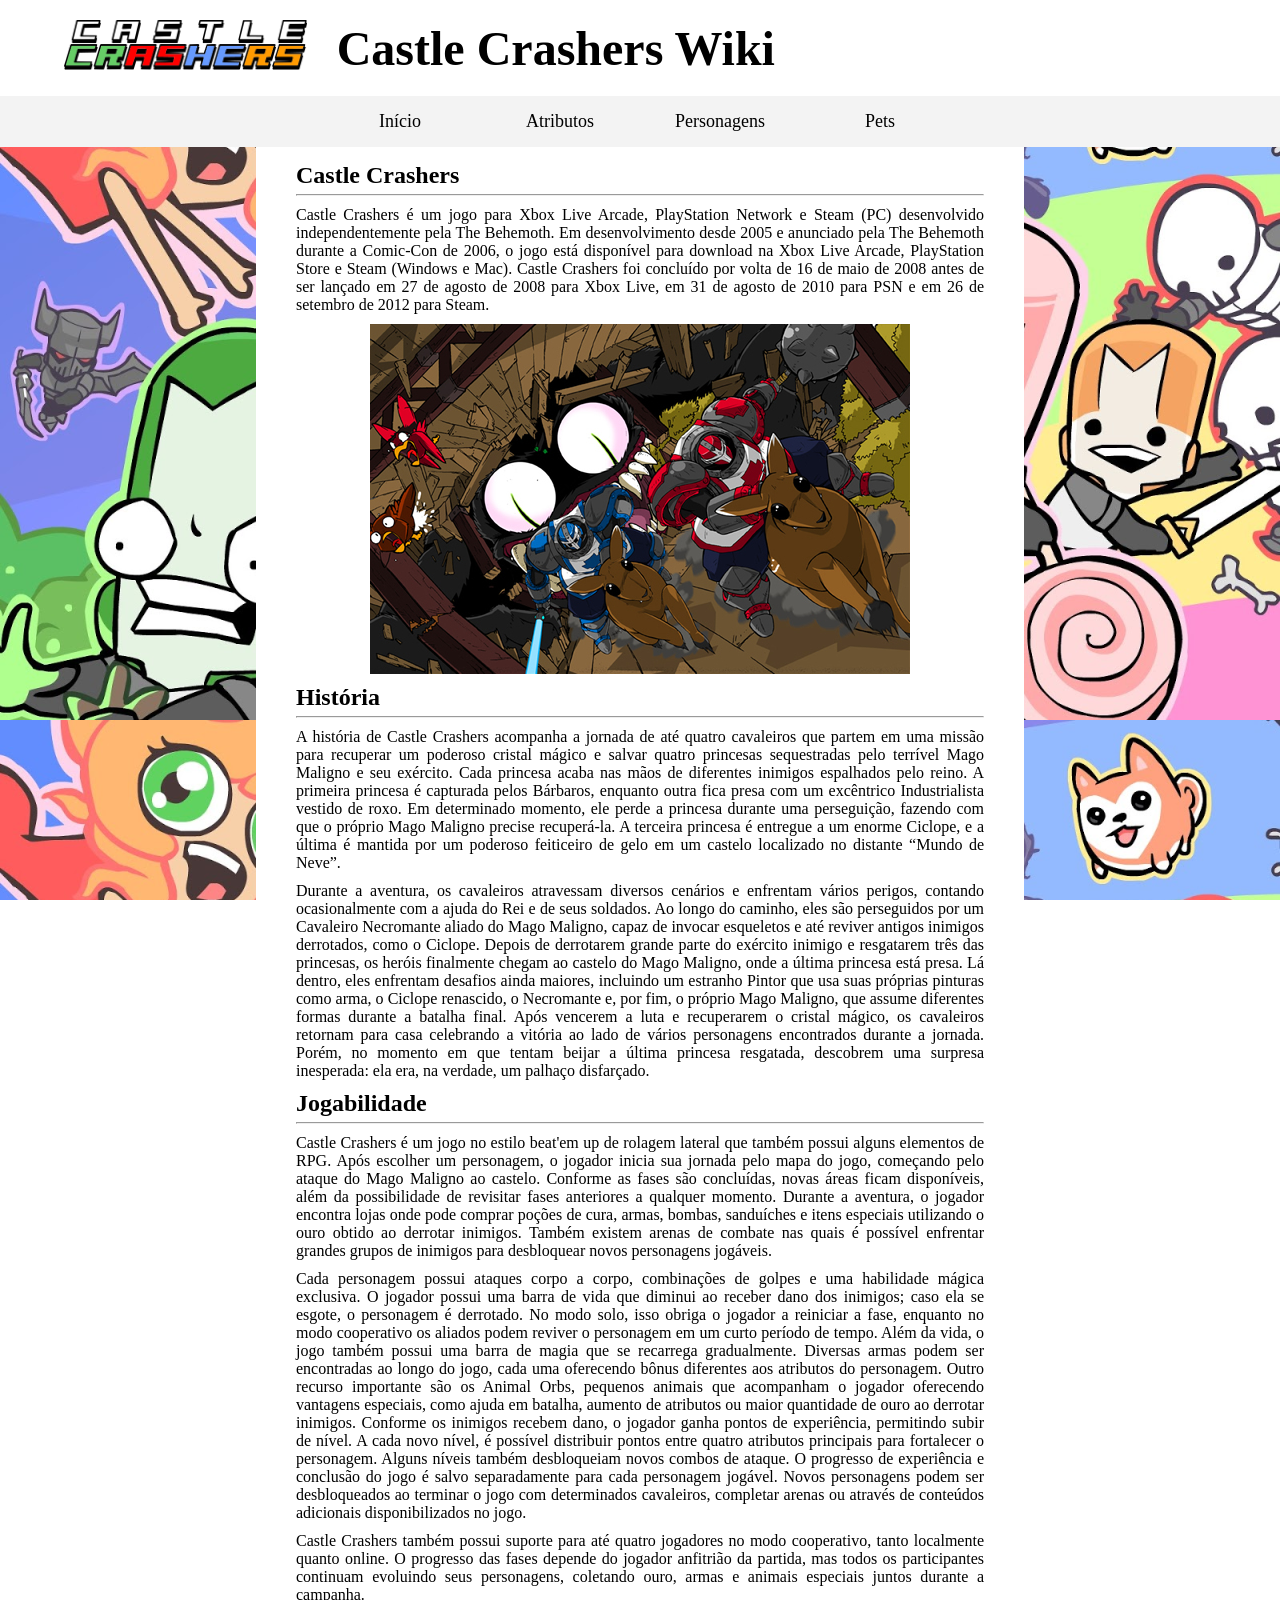
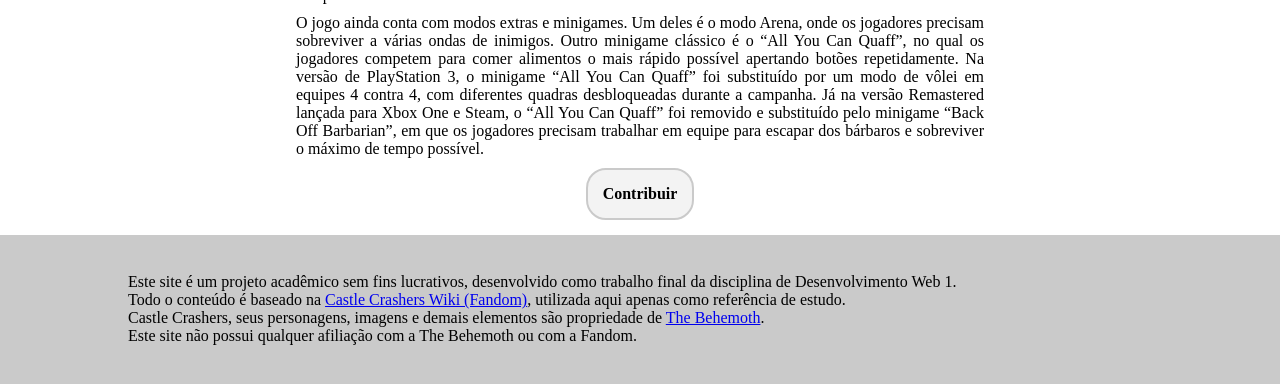
==== commit 86ea3d1b: "Mudança na estrutura das abas (INCOMPLETO) Mudei alguns estilos das páginas. Ainda falta melhorar o " ====
--- a/index.html
+++ b/index.html
@@ -14,9 +14,10 @@
     </header>
 
     <nav>
-        <a href="atributos.html" class = "botao atributos">Atributos</a>
-        <a href="personagens.html" class = "botao personagens">Personagens</a>
-        <a href="pets.html" class = "botao pets">Pets</a>
+        <a href="index.html" class="botao">Início</a> 
+        <a href="atributos.html" class="botao">Atributos</a>
+        <a href="personagens.html" class="botao">Personagens</a>
+        <a href="pets.html" class="botao">Pets</a>
     </nav>
 
     <main>
--- a/index.css
+++ b/index.css
@@ -96,7 +96,7 @@
     font-weight: bold;
 }
 
-    footer {
-        background-color: rgb(202, 202, 202);
-        padding: 3% 10%;
+footer {
+    background-color: rgb(202, 202, 202);
+    padding: 3% 10%;
 }
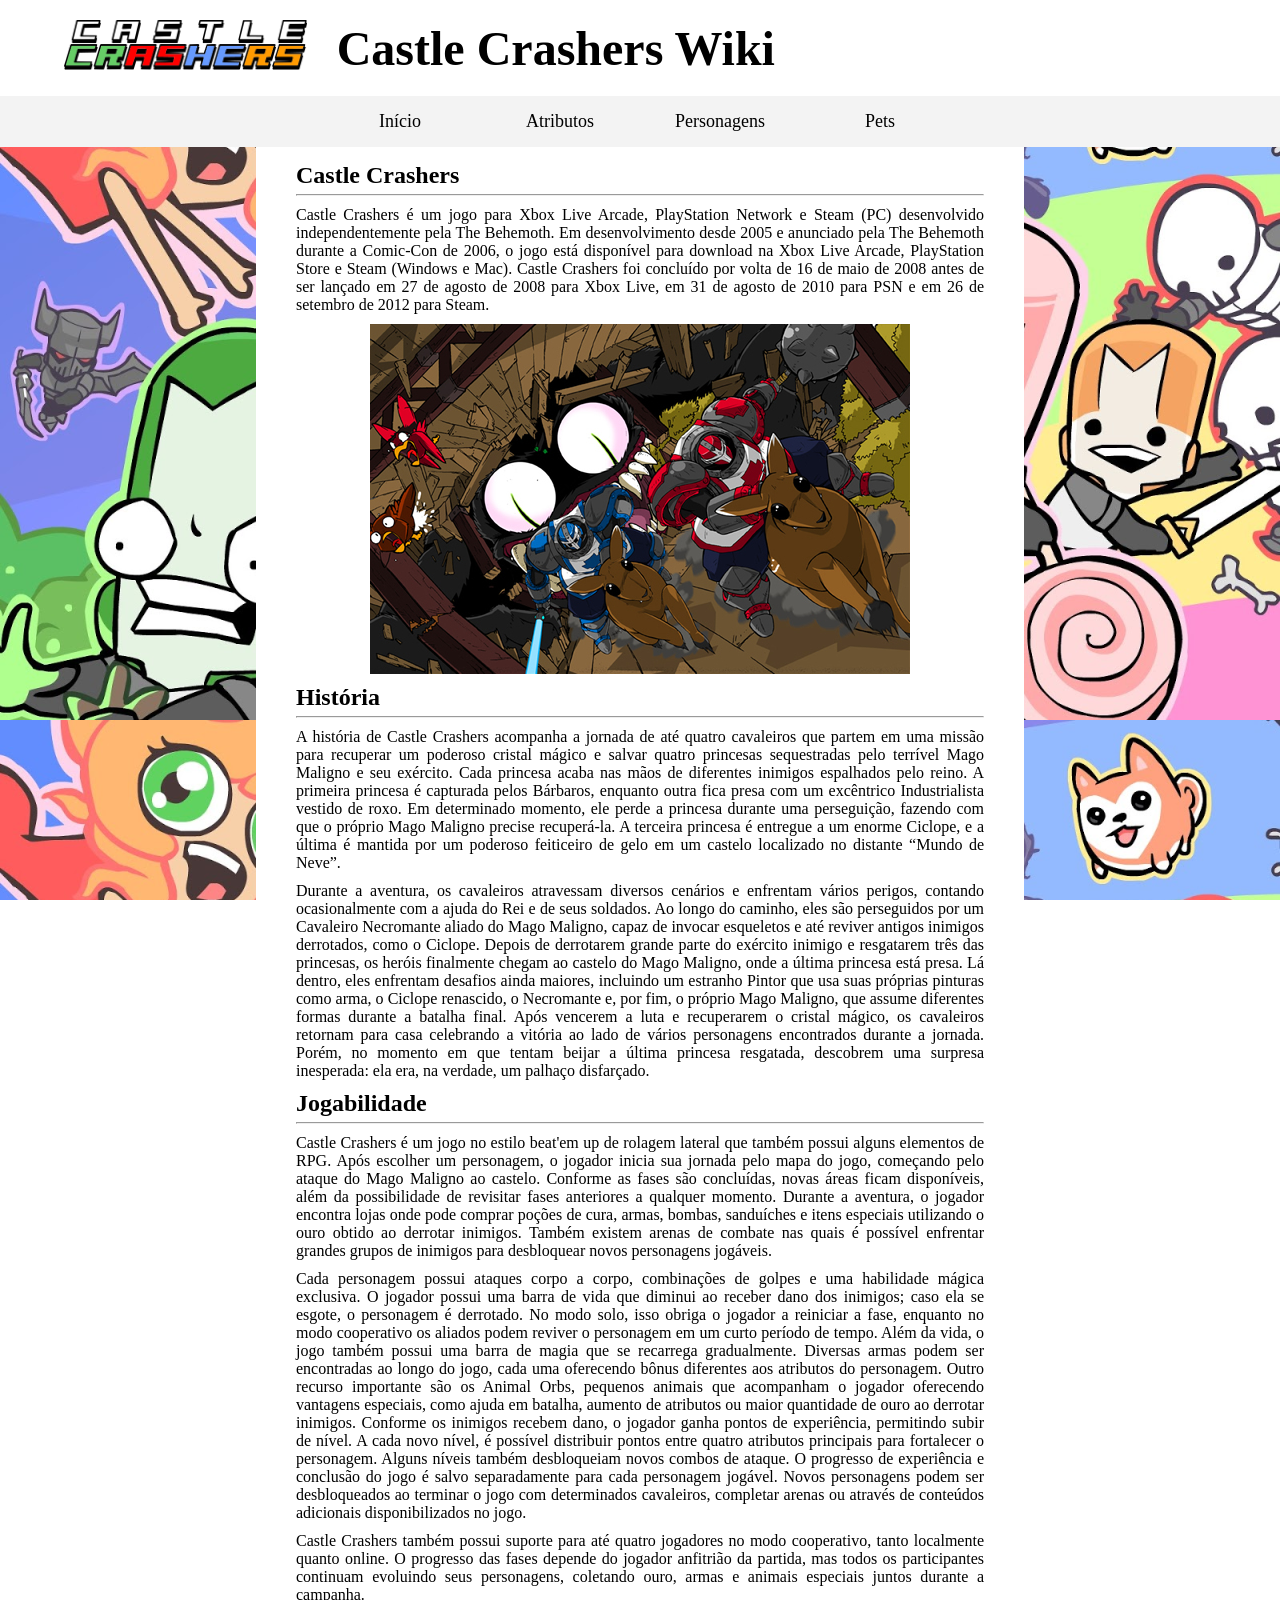
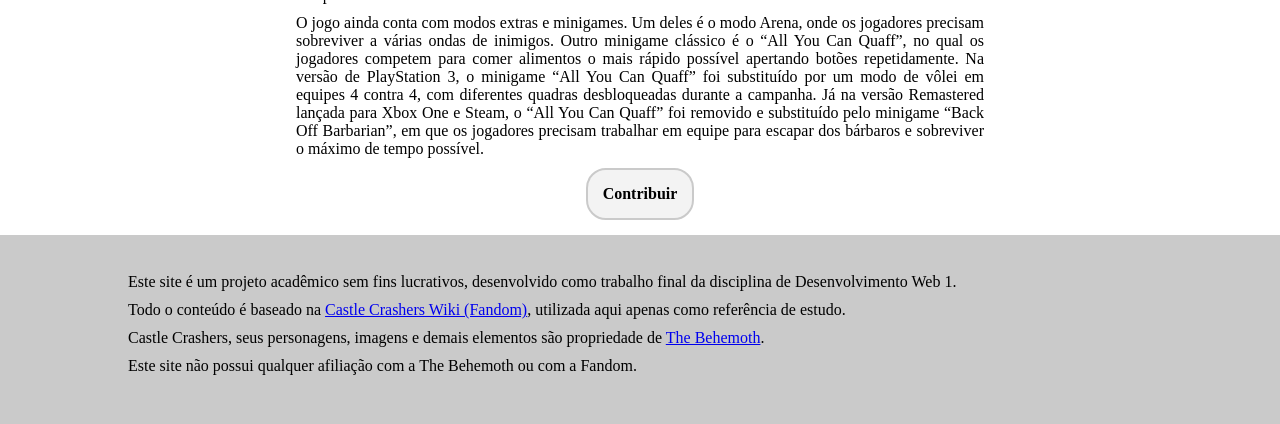
==== commit 37be49f9: "Mudei a estrutura das abas Ainda preciso deixar todas responsivas do jeito que quero." ====
--- a/index.html
+++ b/index.html
@@ -28,7 +28,7 @@
             Castle Crashers é um jogo para Xbox Live Arcade, PlayStation Network e Steam (PC) desenvolvido independentemente pela The Behemoth. Em desenvolvimento desde 2005 e anunciado pela The Behemoth durante a Comic-Con de 2006, o jogo está disponível para download na Xbox Live Arcade, PlayStation Store e Steam (Windows e Mac). Castle Crashers foi concluído por volta de 16 de maio de 2008 antes de ser lançado em 27 de agosto de 2008 para Xbox Live, em 31 de agosto de 2010 para PSN e em 26 de setembro de 2012 para Steam.
             </p>
             <figure>
-                <img src="imagens/imagem-da-pagina-principal.jpg" alt="imagem_sobre_o_jogo">
+                <img src="imagens/imagem-da-pagina-principal.jpg" alt="Imagem ilustrativa de uma fase do jogo com os cavaleiros azul e vermelho em cima de cervos com um vilão do jogo perseguindo eles.">
             </figure>
         </section>
 
--- a/index.css
+++ b/index.css
@@ -56,20 +56,19 @@
     padding: 15px 40px;
 }
 
-section h2 {
+h2 {
     margin-bottom: 5px;
 }
 
-section hr {
+hr {
     margin-bottom: 10px;
 }
 
-section p {
+p {
     margin-bottom: 10px;
-    font-size: 16px;
 }
 
-section figure {
+figure {
     display: flex;
     justify-content: center;
     margin-bottom: 10px;
